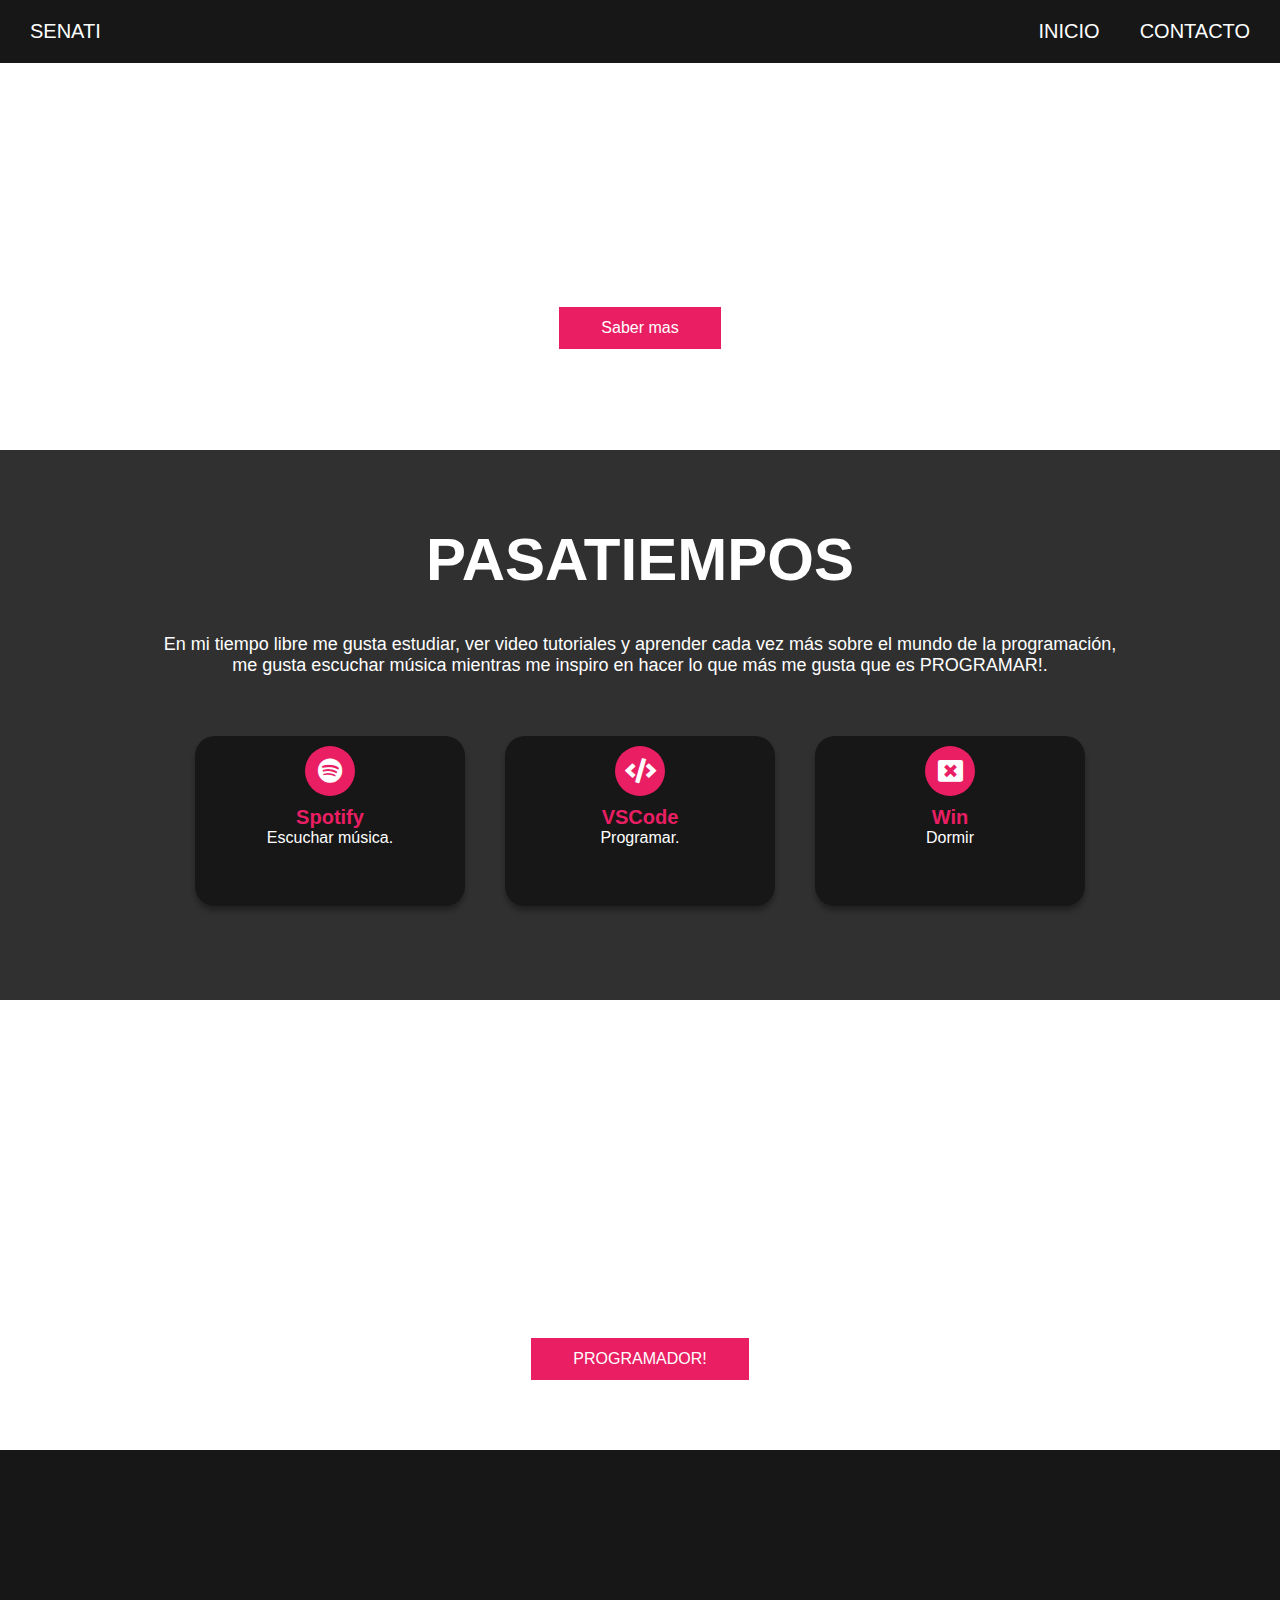
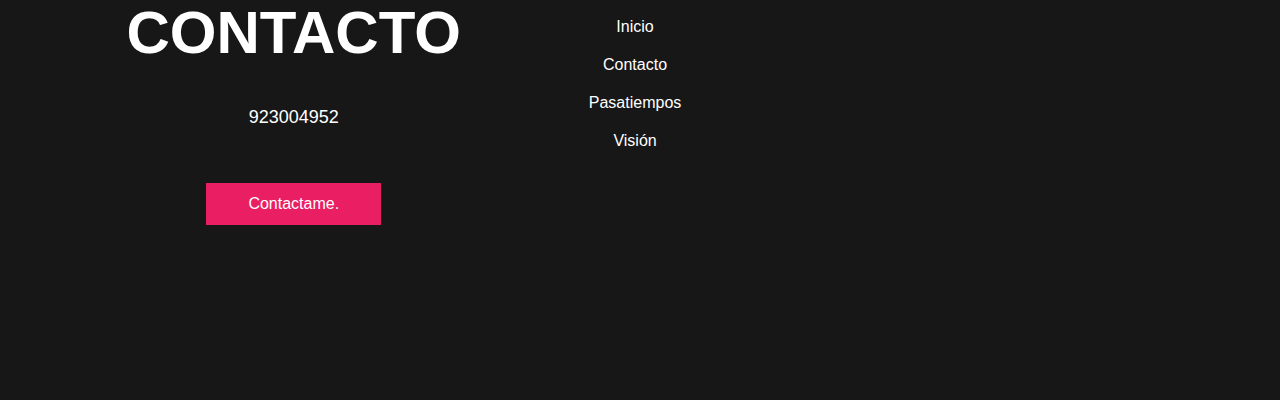
==== index.html @ 68892d43 "agg css a html" ====
<!DOCTYPE html>
<html lang="en">
<head>
    <meta charset="UTF-8">
    <meta http-equiv="X-UA-Compatible" content="IE=edge">
    <meta name="viewport" content="width=device-width, initial-scale=1.0">
    <link rel="stylesheet" href="https://cdnjs.cloudflare.com/ajax/libs/font-awesome/5.15.1/css/all.min.css">
    <link rel="stylesheet" href="css/styles.css">
    <title>Document</title>
</head>
<body>

   <div class="head">
        
        <div class="logo">
            <a href="https://www.senati.edu.pe/">SENATI</a>
        </div>

        <nav class="navbar">
            <a href="index.html">Inicio</a>
            <a href="https:wa.me/51923004952?text=Hola,%20necesito%20información.">Contacto</a>
        </nav>

   </div>


   <header class="content header">
       <h2 class="title">Specter Arts Alx</h2>
       <p> 
           Mi nombre es Alexander Caviedes Romero, aprendiendo el maravilloso mundo
           de desarroladores web y en proceso de aprendizaje...
       </p>
       <a href="#" class="btn">Saber mas</a>
   </header>


   <section class="content sau">
       <h2 class="title">Pasatiempos</h2>
       <p> 
        En mi tiempo libre me gusta estudiar, ver video tutoriales y aprender cada vez más sobre el mundo de la programación, 
        me gusta escuchar música mientras me inspiro en hacer lo que más me gusta que es PROGRAMAR!.
        </p>

        <div class="box-container">

            <div class="box">
                <i class="fab fa-spotify"></i>
                <h3>Spotify</h3>
                <p>Escuchar música.</p>
            </div>

            <div class="box">
                <i class="fa fa-code" aria-hidden="true"></i>
                <h3>VSCode</h3>
                <p>Programar.</p>
            </div>
            
            <div class="box">
                <i class="fa fa-window-close" aria-hidden="true"></i>
                <h3>Win</h3>
                <p>Dormir</p>
            </div>

        </div>

   </section>

   <section class="content price">

        <article class="contain">

            <h2 class="title">Visión</h2>
            <p>Cómo me veo de aquí en 10 años:
                <p>Me veo un experto en programación 
                    un desarrollador exitoso y feliz 
                    con una familia, y bien económicamente y lo más importante, haciendo lo que más me gusta.</p> 
            </p>
            <a href="index.html" class="btn">PROGRAMADOR!</a>

        </article>
    </section>    
    
   <section class="content contact">

    <div class="footer-section">

        <article class="contain">
        <h2 class="title">Contacto</h2>
        <p> 923004952
        </p>

        <a href="https:wa.me/51923004952?text=Hola,%20necesito%20información." class="btn">Contactame.</a>

    </article>

        <div class="f-enlaces">
            <a href="index.html">Inicio</a>
            <a href="https:wa.me/51923004952?text=Hola,%20necesito%20información.">Contacto</a>
            <a href="#">Pasatiempos</a>
            <a href="#">Visión</a>
        </div>

        <figure class="map">
        <iframe src="https://www.google.com/maps/embed?pb=!4v1665695970931!6m8!1m7!1sXaWdUzCOS4UsZlM9UQXQ5w!2m2!1d-11.88811584813025!2d-77.04374992575114!3f195.41360528579298!4f-10.200652957749398!5f0.7820865974627469" width="400" height="250" style="border:0;" allowfullscreen="" loading="lazy" referrerpolicy="no-referrer-when-downgrade"></iframe>
    </figure>

    </div>

</section>

</body>
</html>
---- css/styles.css ----
* {
    margin: 0;
    padding: 0;
    border: 0;
    font-size: 100%;
    vertical-align: baseline;
}
body {
    text-align: center;
    font-family: sans-serif;
}

.head {
    display: flex;
    align-items: center;
    justify-content: space-between;
    height: 63px;
    background: #171717;
    position: fixed;
    width: 100%;
    z-index: 100;
}

.navbar {
    display: flex;
    margin-right: 10px;
}

.logo {
    margin-left: 30px;
}

.logo a {
    text-decoration: none;
    color: #fff;
    text-transform: uppercase;
    font-size: 20px;
}

.navbar a {
    display: block;
    padding: 20px 20px;
    color: #fff;
    text-decoration: none;
    text-transform: uppercase;
    font-size: 20px;
}

.navbar a:hover {
    background: #e91e63;
}

.header {
    display: flex;
    justify-content: center;
    align-items: center;
    height: 60vh;
    background: url(img/header.jpg) no-repeat center;
    background-size: cover;
}

.title {
    margin-bottom: 40px;
    font-size: 60px;
    font-weight: 600;
    text-transform: uppercase;
    color: #fff;
}

p {
    margin-bottom: 40px;
    font-size: 18px;
    color: #fff;
    padding: 0 150px;
}

.btn {
    display: inline-block;
    margin-top: 15px;
    padding: 10px 40px;
    border: 2px solid #e91e63;
    color: #fff;
    text-decoration: none;
    background: #e91e63;
}

.btn:hover {
    background: none;
}

.content {
    height: 50vh;
    display: flex;
    flex-direction: column;
    justify-content: center;
    align-items: center;
}

.sau {
    padding: 50px 0;
    background: #303030;
}

.box-container {
    display: flex;
    justify-content: center;
    flex-wrap: wrap;
    text-align: centers;
}

.box-container .box {
    height: 170px;
    width: 270px;
    background: #171717;
    text-align: center;
    border-radius: 20px;
    box-shadow: 0 5px 5px rgba(0, 0, 0, .3);
    margin: 20px;
}

.box-container .box i {
    height: 50px;
    width: 50px;
    line-height: 50px;
    text-align: center;
    border-radius: 50%;
    color: #fff;
    background: #e91e63;
    font-size: 25px;
    margin: 10px 0;
}

.box-container .box h3 {
    font-size: 20px;
    color: #e91e63;
}

.box-container .box p {
    padding: 0 15px;
    font-size: 16px;
}

.price {
    background: url(img/costos.jpg) no-repeat center;
    background-size: cover;
    background-attachment: fixed;
    text-align: center;
}

.about {
    background: #303030;
    padding: 50px 0;
}

.box-container2{
    display: flex;
    justify-content: center;
    padding-top: 50px;
    flex-wrap: wrap;
}

.box-container2 .box {
    width: 250px;
    padding-bottom: 20px;
    text-align: center;
    box-shadow: 0 5px 5px rgba(0, 0, 0, .3);
    background: #171717;
    margin: 20px 20px;
}

.box-container2 .box img {
    height: 70px;
    width: 70px;
    object-fit: cover;
    border-radius: 50%;
    margin-top: -50px;
    border: 6px solid #e91e63;
}

.box-container2 .box h3 {
    font-size: 20px;
    color: #e91e63;
    padding-top: 10px;
}

.box-container2 .box p {

    font-size: 18px;
    color: #fff;
    padding: 0;
}

.box-container2 .box .stars i {
    font-size: 15px;
    color: #e91e63;
}

.contact {
    padding: 50px 0;
    background: #171717;
}


.footer-section{
    display: flex;

}

.f-enlaces {
    display: flex;
    flex-direction: column;
    margin: 0 100px;
}

.f-enlaces a {
    color: #fff;
    text-decoration: none;
    margin-top: 20px;
}

@media (max-width: 768px) {
    p {
        padding: 0 50px;
    }
    .title{
        margin-bottom: 0px;
        font-size: 40px;
    }
    .sau {
        height: 100vh;
        padding: 50px 0;
    }
    .about {
        height: 100vh;
        padding: 50px 0;
    }
    .footer-section {
        display: flex;
        flex-direction: column;
    }
    .f-enlaces {
        display: none;
    }

    .navbar {
        display: none;
    }
}
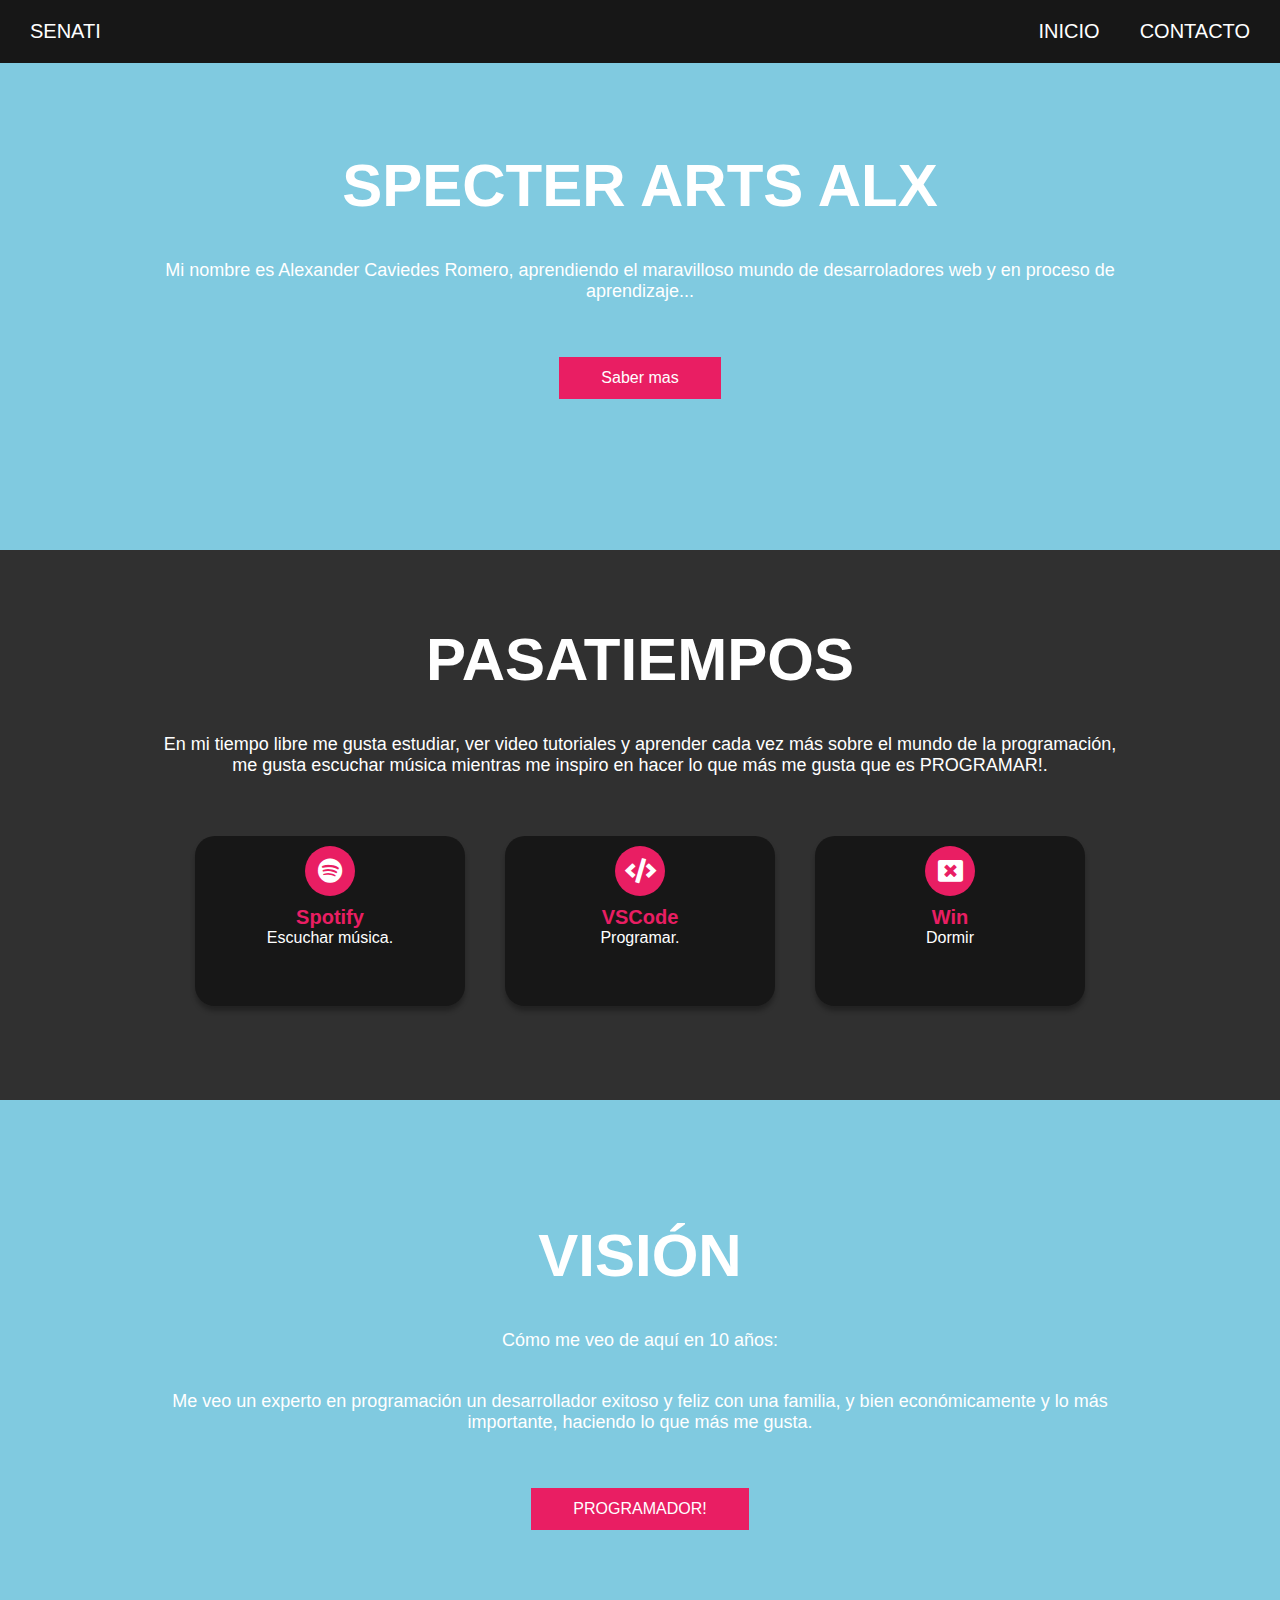
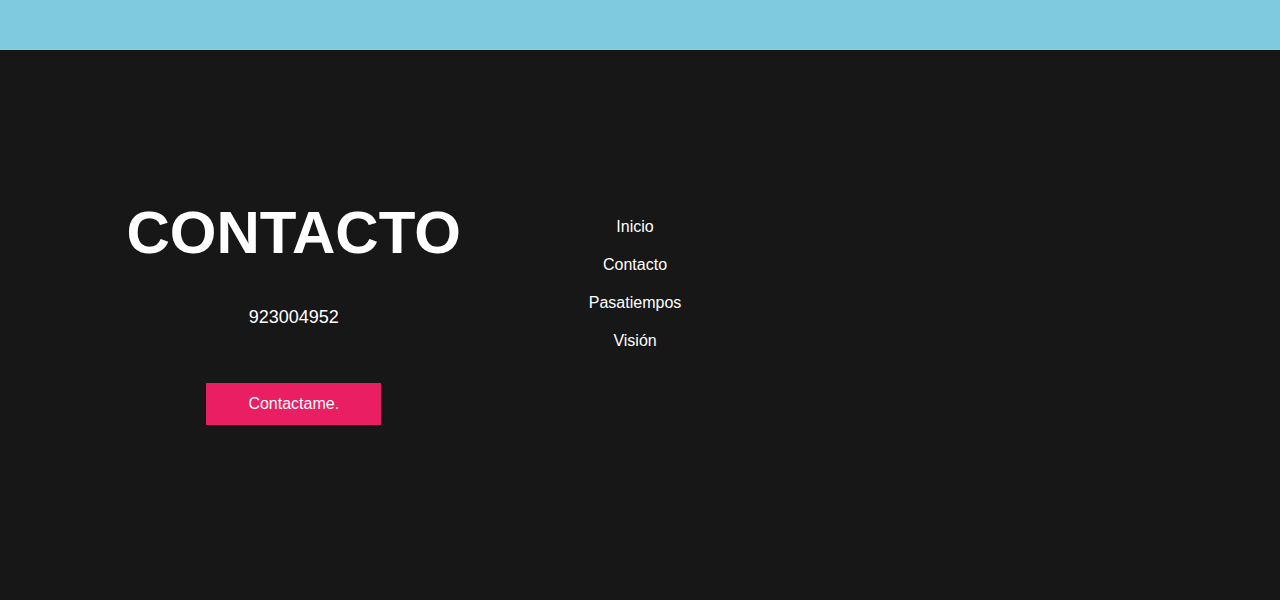
==== commit e644ca3d: "Agregando curriculum vitae que hize al inicio de clase html" ====
--- a/index.html
+++ b/index.html
@@ -30,7 +30,7 @@
            Mi nombre es Alexander Caviedes Romero, aprendiendo el maravilloso mundo
            de desarroladores web y en proceso de aprendizaje...
        </p>
-       <a href="#" class="btn">Saber mas</a>
+       <a href="sobre nosotros/index1.html" class="btn">Saber mas</a>
    </header>
 
 
--- a/css/styles.css
+++ b/css/styles.css
@@ -51,12 +51,8 @@
 }
 
 .header {
-    display: flex;
-    justify-content: center;
-    align-items: center;
-    height: 60vh;
-    background: url(img/header.jpg) no-repeat center;
-    background-size: cover;
+    padding: 50px 0;
+    background: #80cae0;
 }
 
 .title {
@@ -141,10 +137,8 @@
 }
 
 .price {
-    background: url(img/costos.jpg) no-repeat center;
-    background-size: cover;
-    background-attachment: fixed;
-    text-align: center;
+    padding: 50px 0;
+    background: #80cae0;
 }
 
 .about {
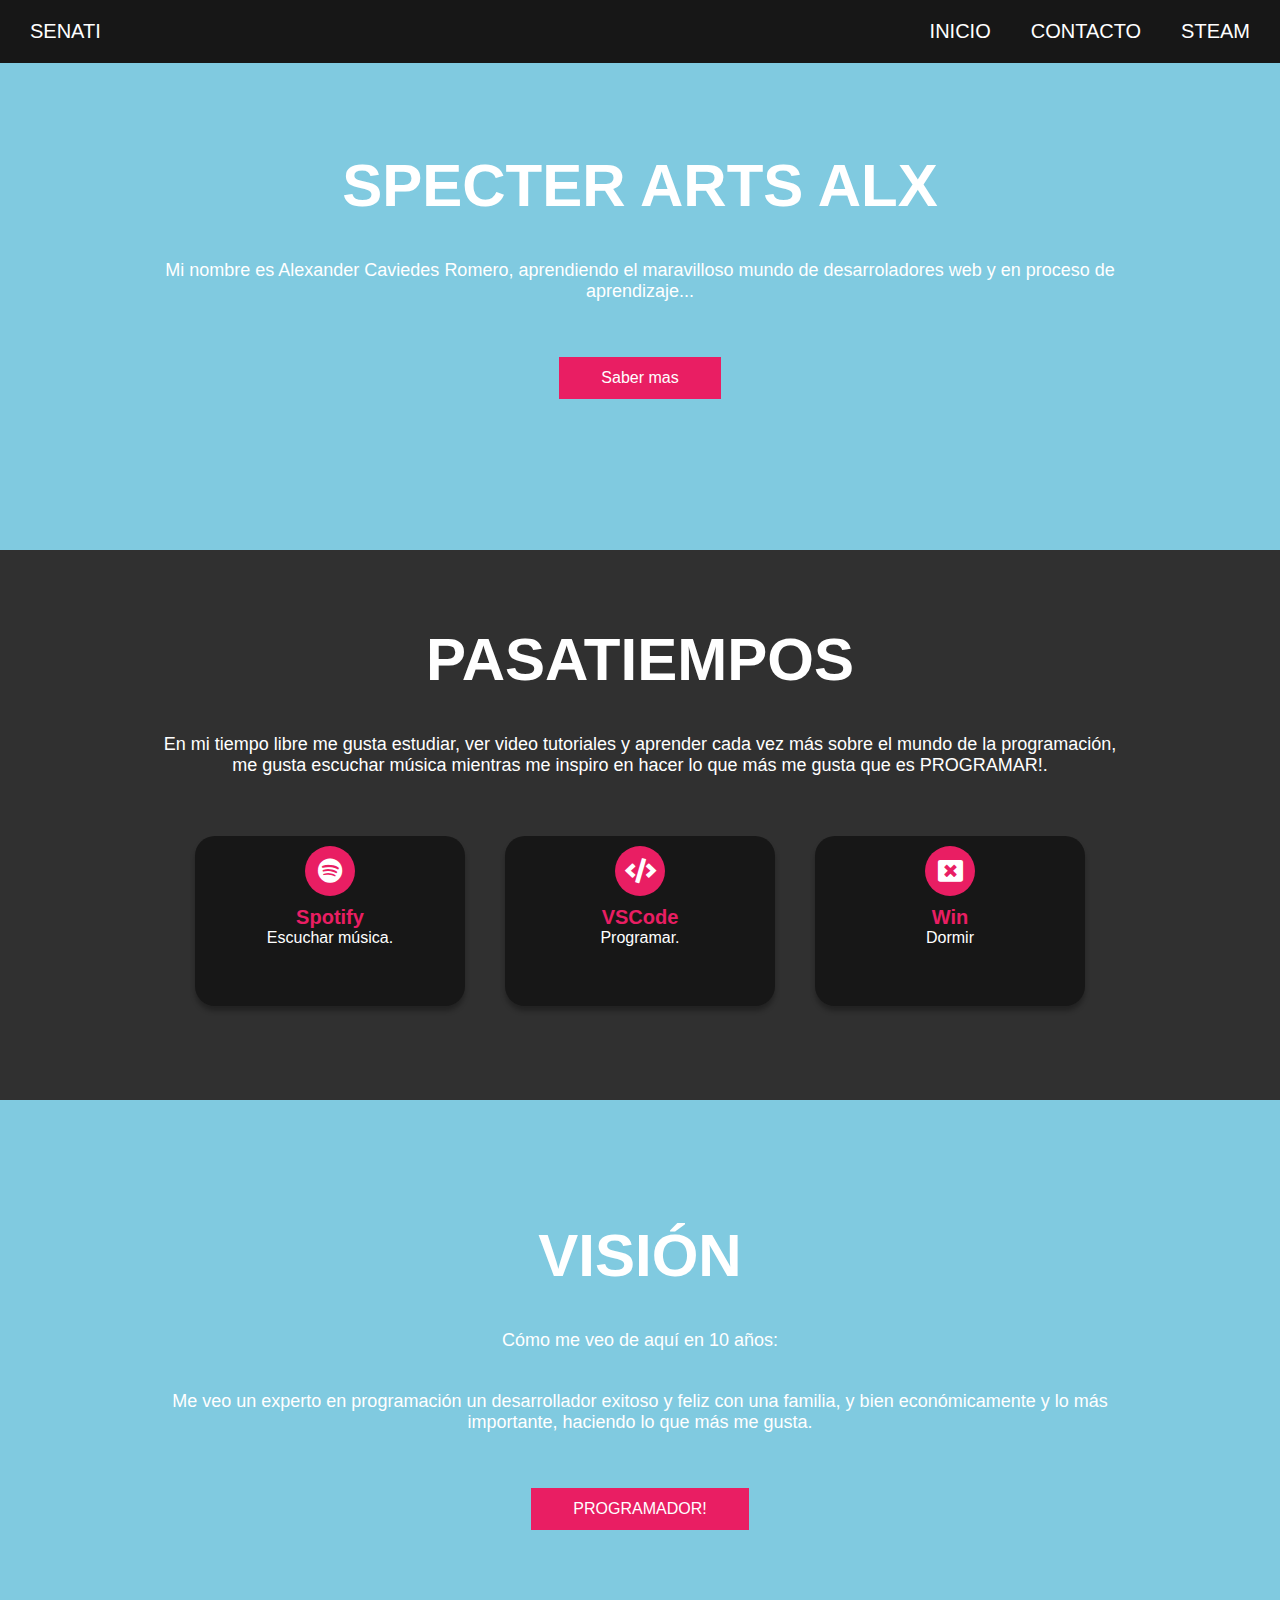
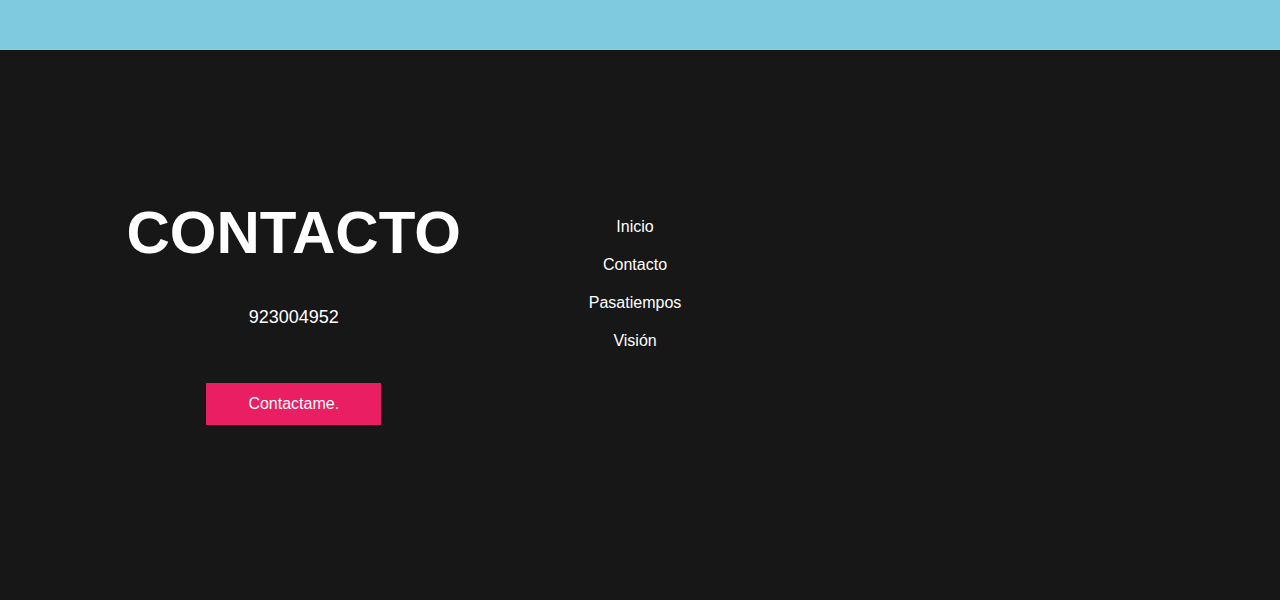
==== commit 26e366a7: "Agregando link steam" ====
--- a/index.html
+++ b/index.html
@@ -19,6 +19,7 @@
         <nav class="navbar">
             <a href="index.html">Inicio</a>
             <a href="https:wa.me/51923004952?text=Hola,%20necesito%20información.">Contacto</a>
+            <a href="https://steamcommunity.com/profiles/76561199230285394/">Steam</a>
         </nav>
 
    </div>
@@ -75,7 +76,7 @@
                     un desarrollador exitoso y feliz 
                     con una familia, y bien económicamente y lo más importante, haciendo lo que más me gusta.</p> 
             </p>
-            <a href="index.html" class="btn">PROGRAMADOR!</a>
+            <a href="https://www.soyhenry.com/" class="btn">PROGRAMADOR!</a>
 
         </article>
     </section>    
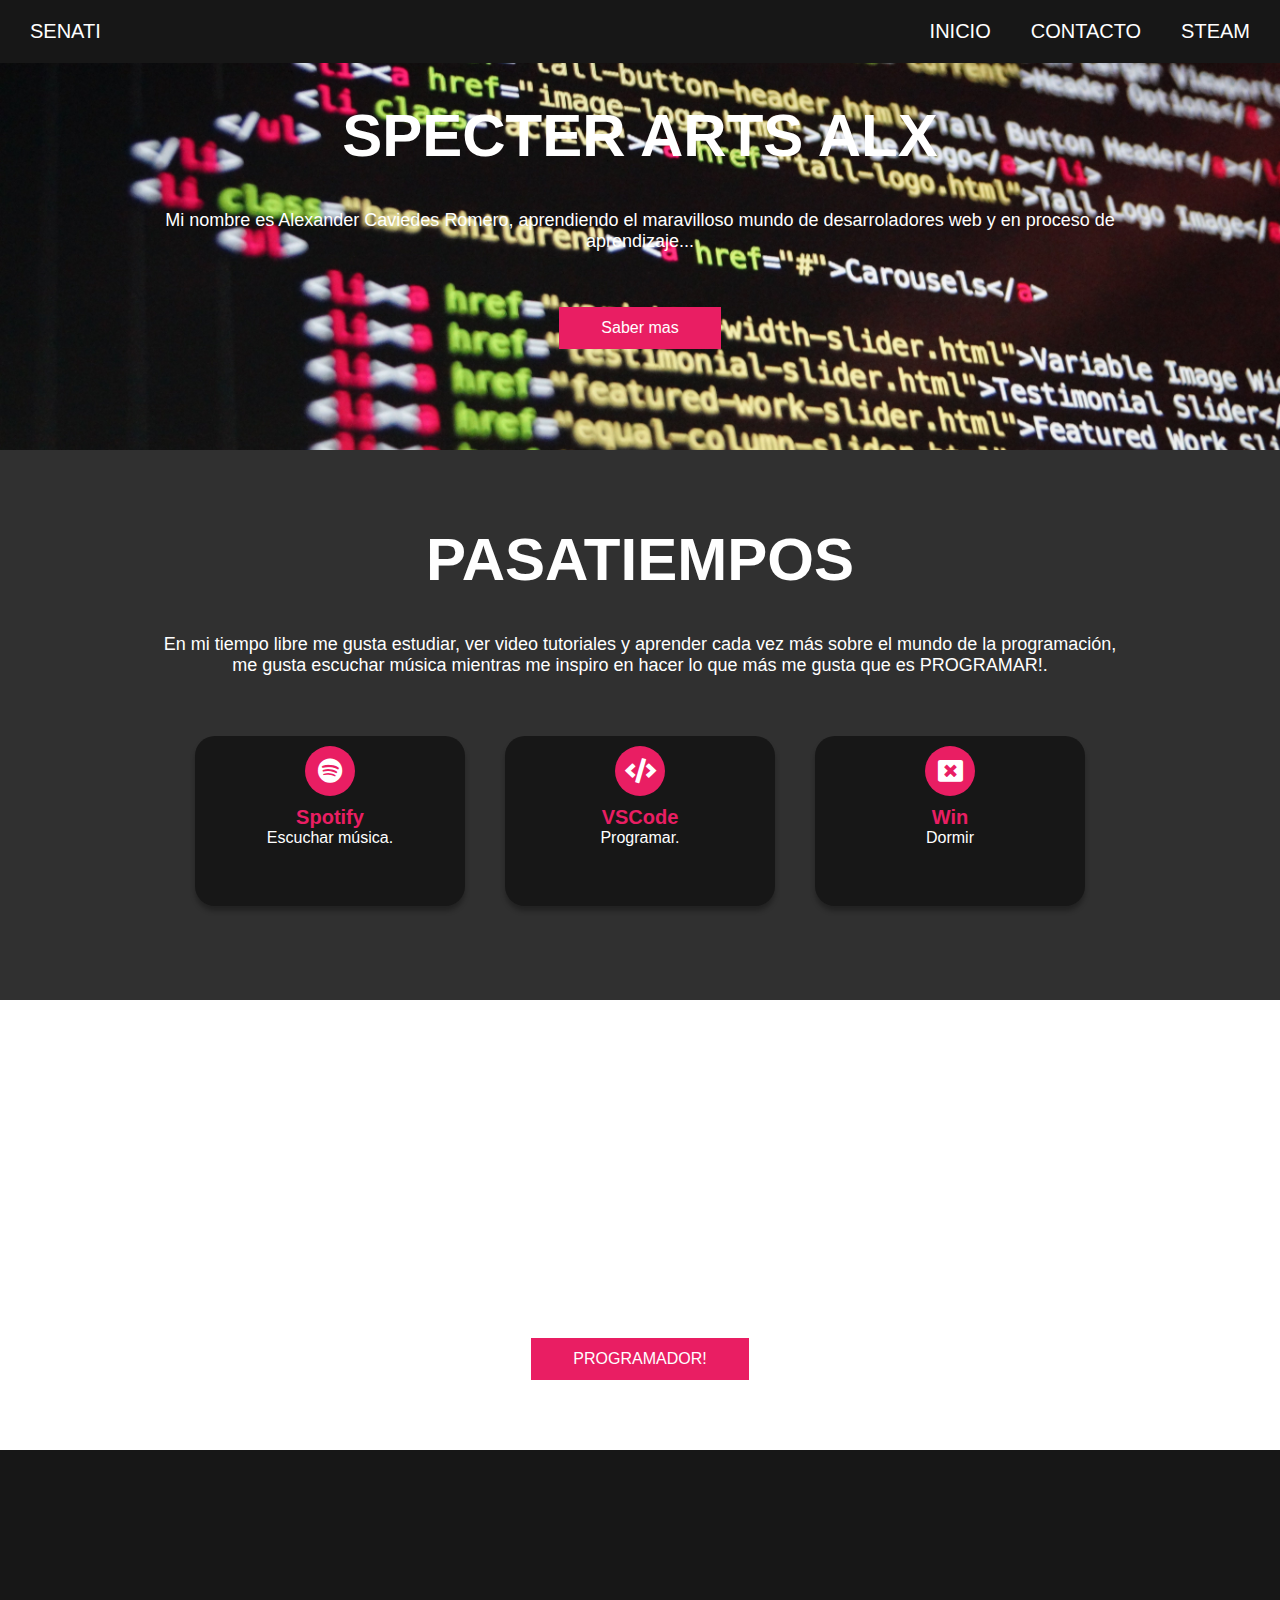
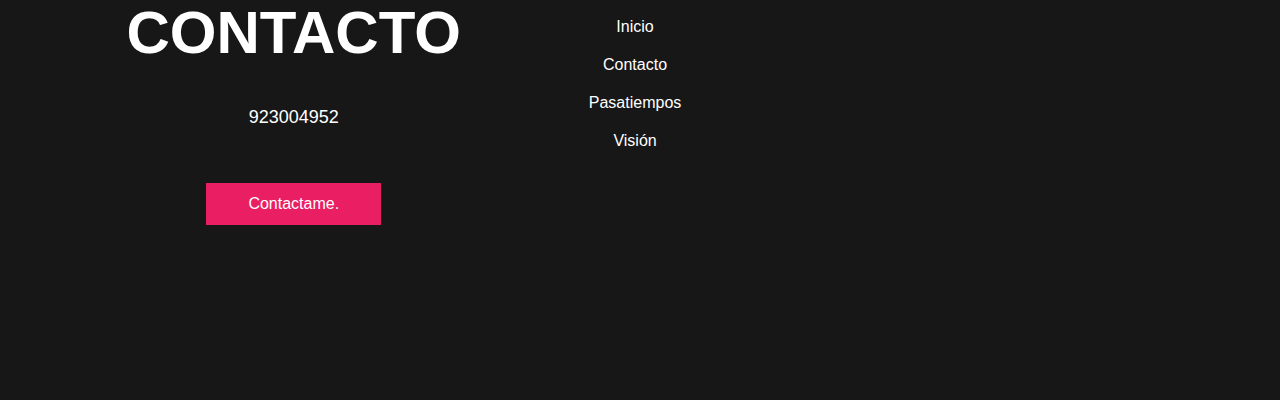
==== commit e7718b00: "Corrigiendo errores y fin de proyecto" ====
--- a/index.html
+++ b/index.html
@@ -97,8 +97,8 @@
         <div class="f-enlaces">
             <a href="index.html">Inicio</a>
             <a href="https:wa.me/51923004952?text=Hola,%20necesito%20información.">Contacto</a>
-            <a href="#">Pasatiempos</a>
-            <a href="#">Visión</a>
+            <a href="index.html">Pasatiempos</a>
+            <a href="https://www.soyhenry.com/">Visión</a>
         </div>
 
         <figure class="map">
--- a/css/styles.css
+++ b/css/styles.css
@@ -51,10 +51,13 @@
 }
 
 .header {
-    padding: 50px 0;
-    background: #80cae0;
-}
-
+    display: flex;
+    justify-content: center;
+    align-items: center;
+    height: 60vh;
+    background: url(../img/header.jpg) no-repeat center;
+    background-size: cover;
+}
 .title {
     margin-bottom: 40px;
     font-size: 60px;
@@ -137,8 +140,10 @@
 }
 
 .price {
-    padding: 50px 0;
-    background: #80cae0;
+    background: url(../img/costos.jpg) no-repeat center;
+    background-size: cover;
+    background-attachment: fixed;
+    text-align: center;
 }
 
 .about {
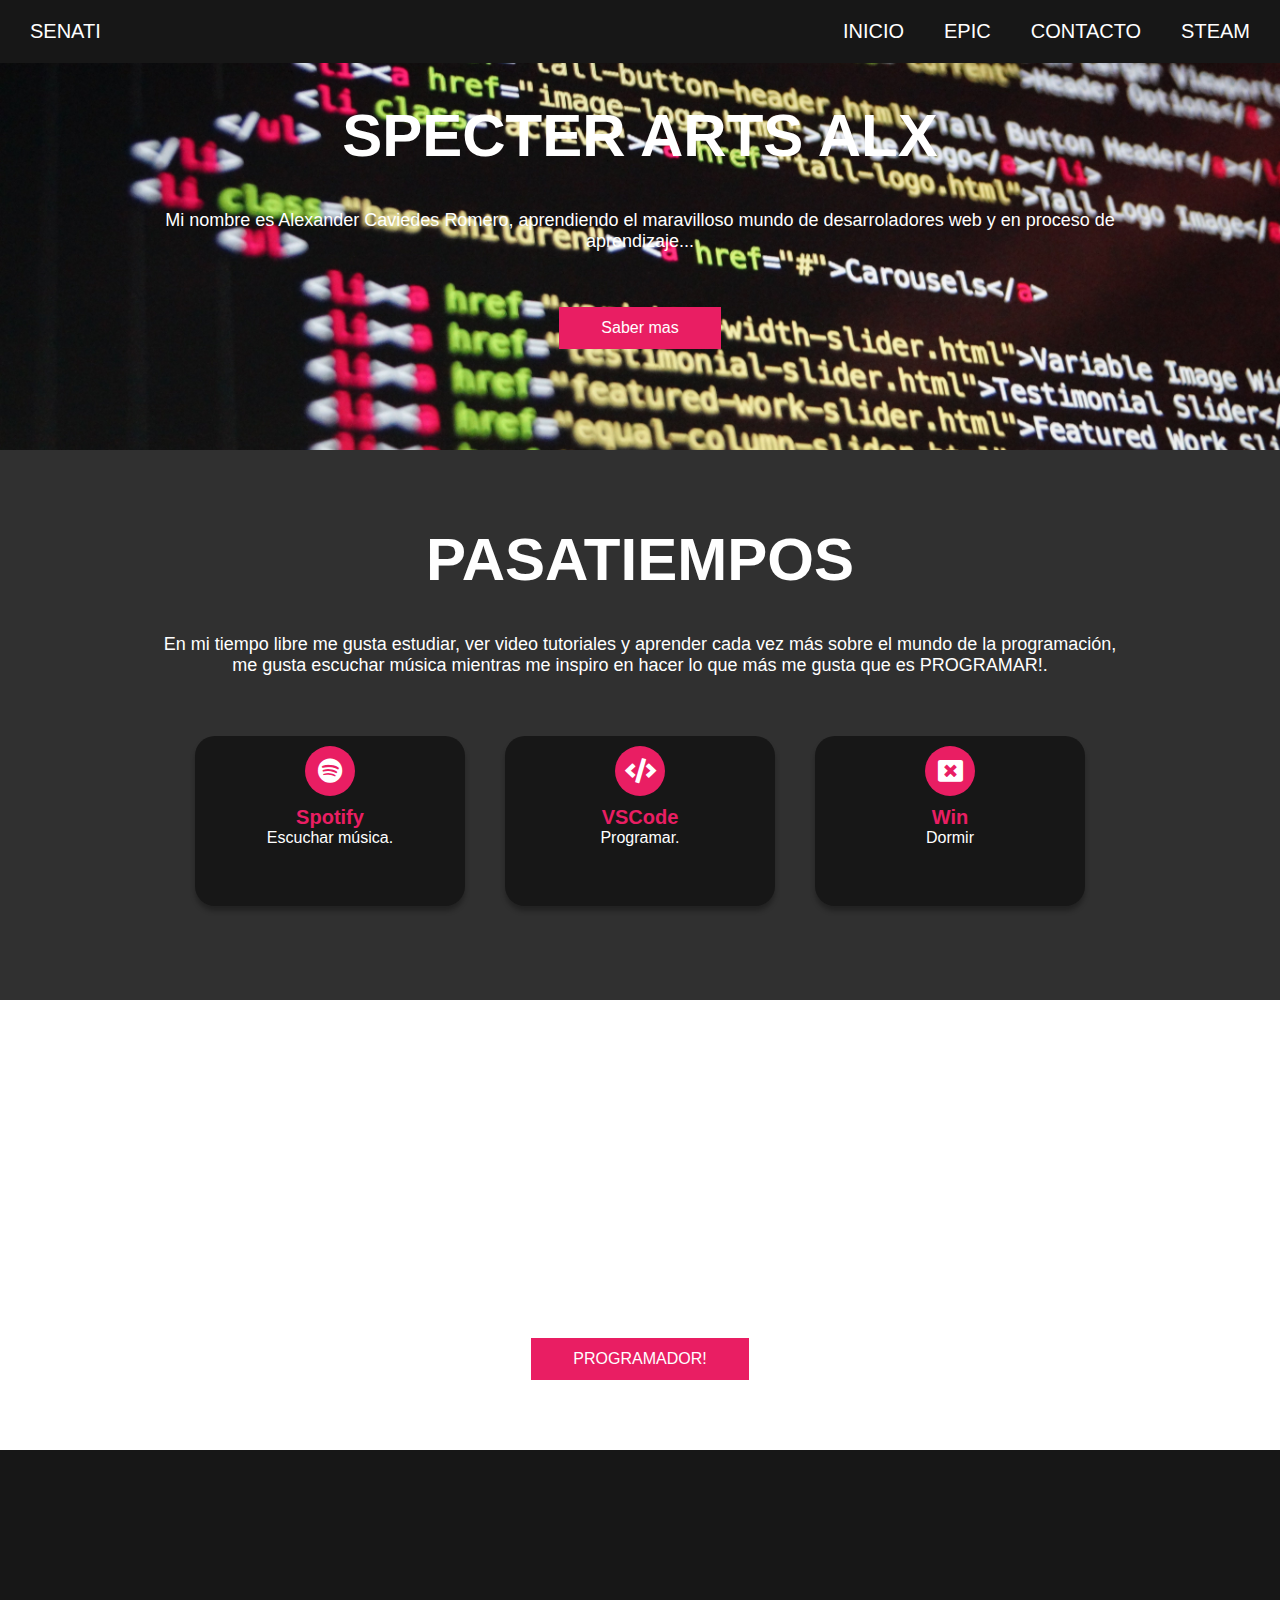
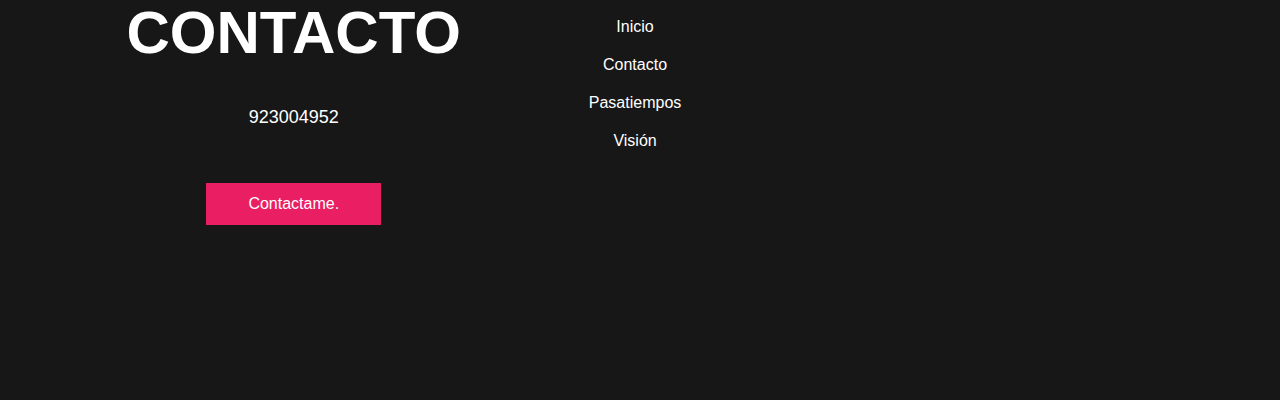
==== commit 47086ccf: "Pruebas" ====
--- a/index.html
+++ b/index.html
@@ -6,7 +6,8 @@
     <meta name="viewport" content="width=device-width, initial-scale=1.0">
     <link rel="stylesheet" href="https://cdnjs.cloudflare.com/ajax/libs/font-awesome/5.15.1/css/all.min.css">
     <link rel="stylesheet" href="css/styles.css">
-    <title>Document</title>
+    <title>Examen de Habilidades</title>
+    <script> alert("Bienvenidos a mi humilde página web")</script>
 </head>
 <body>
 
@@ -18,6 +19,7 @@
 
         <nav class="navbar">
             <a href="index.html">Inicio</a>
+            <a href="index.html">Epic</a>
             <a href="https:wa.me/51923004952?text=Hola,%20necesito%20información.">Contacto</a>
             <a href="https://steamcommunity.com/profiles/76561199230285394/">Steam</a>
         </nav>
